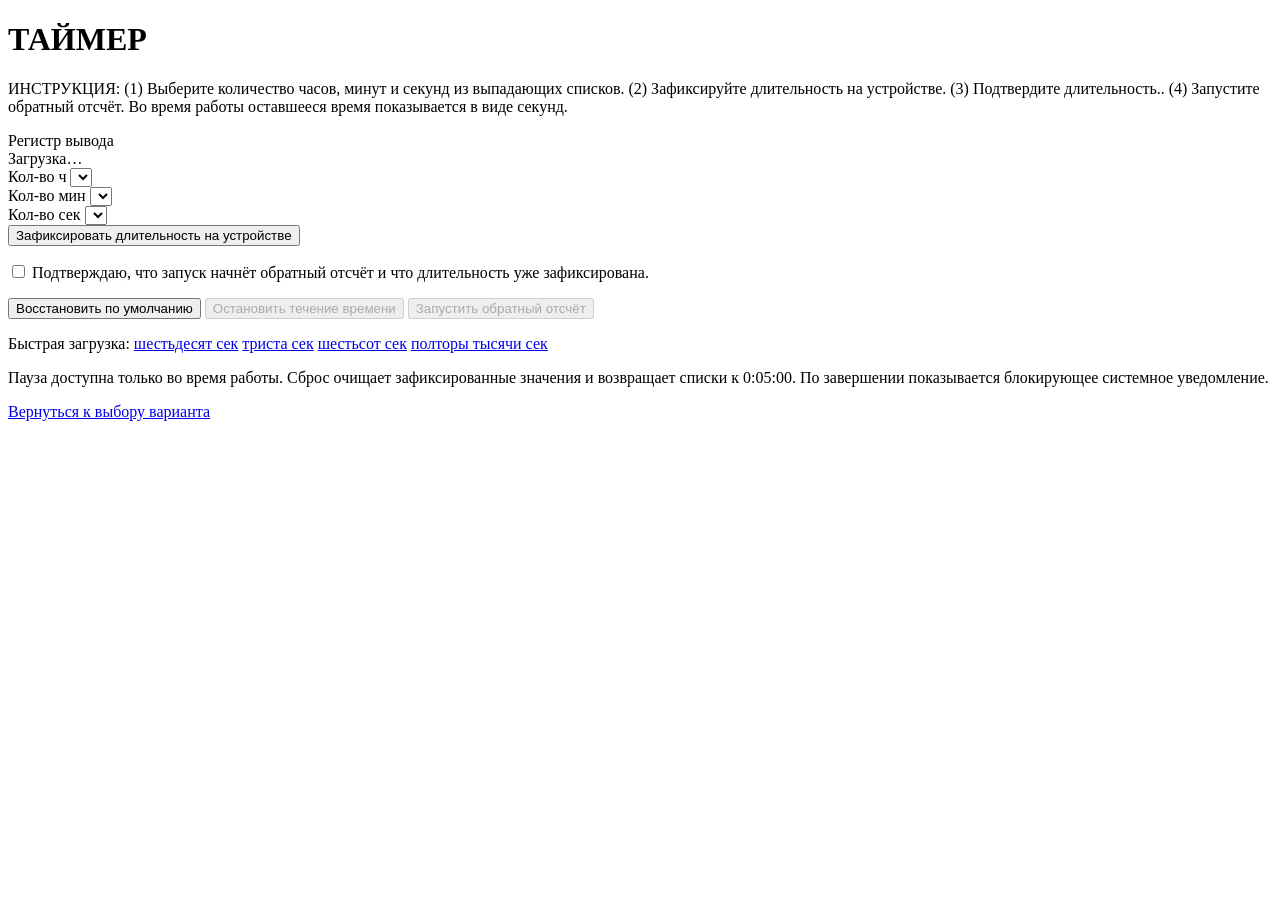
==== bad.html @ bc9faeaf "Fixed some text" ====
<!DOCTYPE html>
<html lang="ru">
<head>
  <meta charset="UTF-8" />
  <meta name="viewport" content="width=device-width, initial-scale=1.0" />
  <title>Таймер — плохой UX</title>
  <link rel="stylesheet" href="bad.css" />
</head>
<body class="bad-ux">
  <main class="bad-wrap">
    <h1>ТАЙМЕР</h1>
    <p class="bad-lede">
      ИНСТРУКЦИЯ: (1) Выберите количество часов, минут и секунд из выпадающих списков. (2) Зафиксируйте длительность на
      устройстве. (3) Подтвердите длительность.. (4) Запустите обратный отсчёт. Во время работы оставшееся время
      показывается в виде секунд.
    </p>

    <section class="bad-panel" aria-live="polite">
      <span class="bad-panel-title">Регистр вывода</span>
      <div class="bad-readout" id="readout">Загрузка…</div>

      <form class="bad-fields" id="duration-form" onsubmit="return false;">
        <div class="bad-field">
          <label for="hours-select">Кол-во ч</label>
          <select id="hours-select" name="hours"></select>
        </div>
        <div class="bad-field">
          <label for="minutes-select">Кол-во мин</label>
          <select id="minutes-select" name="minutes"></select>
        </div>
        <div class="bad-field">
          <label for="seconds-select">Кол-во сек</label>
          <select id="seconds-select" name="seconds"></select>
        </div>
        <div class="bad-apply-row">
          <button type="button" class="bad-btn" id="apply-btn">Зафиксировать длительность на устройстве</button>
        </div>
      </form>

      <p class="bad-checkbox-row">
        <input type="checkbox" id="confirm-check" />
        <label for="confirm-check">
          Подтверждаю, что запуск начнёт обратный отсчёт и что длительность уже зафиксирована.
        </label>
      </p>
      <p class="bad-msg" id="msg"></p>
    </section>

    <div class="bad-controls">
      <button type="button" class="bad-btn" id="restore-btn">Восстановить по умолчанию</button>
      <button type="button" class="bad-btn" id="cease-btn" disabled>Остановить течение времени</button>
      <button type="button" class="bad-btn" id="proceed-btn" disabled>Запустить обратный отсчёт</button>
    </div>

    <p class="bad-presets">
      Быстрая загрузка:
      <a href="#" data-preset="60">шестьдесят сек</a>
      <a href="#" data-preset="300">триста сек</a>
      <a href="#" data-preset="600">шестьсот сек</a>
      <a href="#" data-preset="1500">полторы тысячи сек</a>
    </p>

    <p class="bad-note">
      Пауза доступна только во время работы. Сброс очищает зафиксированные значения и возвращает списки к 0:05:00.
      По завершении показывается блокирующее системное уведомление.
    </p>

    <footer class="bad-footer">
      <a href="index.html">Вернуться к выбору варианта</a>
    </footer>
  </main>

  <script src="bad.js"></script>
</body>
</html>
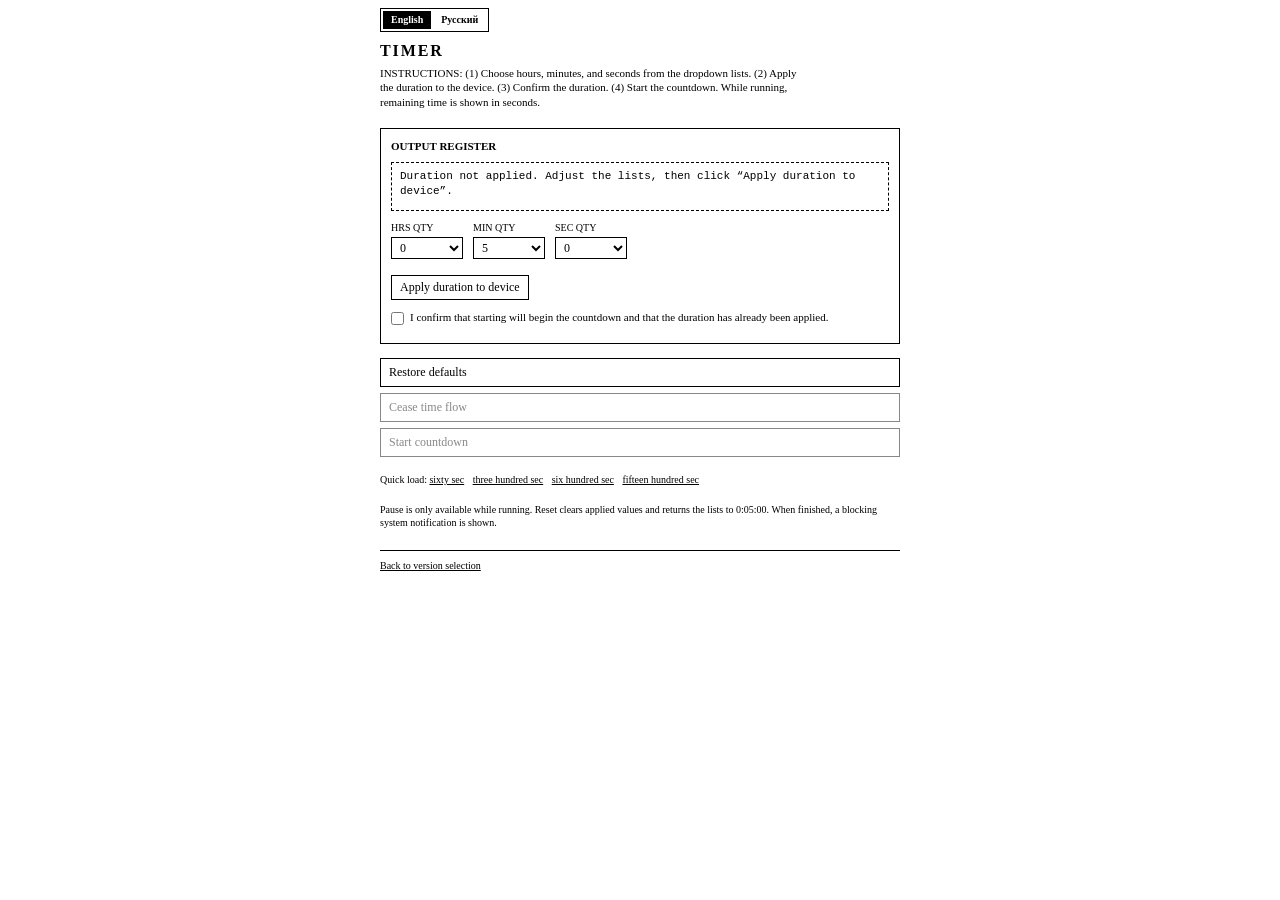
==== commit 2a5b3275: "Add English support, white theme, redesign UI" ====
--- a/bad.html
+++ b/bad.html
@@ -1,75 +1,79 @@
 <!DOCTYPE html>
-<html lang="ru">
+<html lang="en">
 <head>
   <meta charset="UTF-8" />
   <meta name="viewport" content="width=device-width, initial-scale=1.0" />
-  <title>Таймер — плохой UX</title>
+  <title>Timer — Bad UX</title>
   <link rel="stylesheet" href="bad.css" />
 </head>
-<body class="bad-ux">
+<body class="bad-ux" data-i18n-title="bad.title">
   <main class="bad-wrap">
-    <h1>ТАЙМЕР</h1>
-    <p class="bad-lede">
-      ИНСТРУКЦИЯ: (1) Выберите количество часов, минут и секунд из выпадающих списков. (2) Зафиксируйте длительность на
-      устройстве. (3) Подтвердите длительность.. (4) Запустите обратный отсчёт. Во время работы оставшееся время
-      показывается в виде секунд.
+    <header class="bad-header">
+      <nav class="lang-switch lang-switch--bad" aria-label="Language" data-i18n-aria-label="common.langSwitchAria">
+        <button type="button" class="lang-switch__btn" data-lang="en" aria-pressed="true" lang="en">English</button>
+        <button type="button" class="lang-switch__btn" data-lang="ru" aria-pressed="false" lang="ru">Русский</button>
+      </nav>
+      <h1 data-i18n="bad.heading">TIMER</h1>
+    </header>
+    <p class="bad-lede" data-i18n="bad.lede">
+      INSTRUCTIONS: (1) Choose hours, minutes, and seconds from the dropdown lists. (2) Apply the duration to the device. (3) Confirm the duration. (4) Start the countdown. While running, remaining time is shown in seconds.
     </p>
 
     <section class="bad-panel" aria-live="polite">
-      <span class="bad-panel-title">Регистр вывода</span>
-      <div class="bad-readout" id="readout">Загрузка…</div>
+      <span class="bad-panel-title" data-i18n="bad.panelTitle">Output register</span>
+      <div class="bad-readout" id="readout" data-i18n="bad.readoutLoading">Loading…</div>
 
       <form class="bad-fields" id="duration-form" onsubmit="return false;">
         <div class="bad-field">
-          <label for="hours-select">Кол-во ч</label>
+          <label for="hours-select" data-i18n="bad.hoursLabel">Hrs qty</label>
           <select id="hours-select" name="hours"></select>
         </div>
         <div class="bad-field">
-          <label for="minutes-select">Кол-во мин</label>
+          <label for="minutes-select" data-i18n="bad.minutesLabel">Min qty</label>
           <select id="minutes-select" name="minutes"></select>
         </div>
         <div class="bad-field">
-          <label for="seconds-select">Кол-во сек</label>
+          <label for="seconds-select" data-i18n="bad.secondsLabel">Sec qty</label>
           <select id="seconds-select" name="seconds"></select>
         </div>
         <div class="bad-apply-row">
-          <button type="button" class="bad-btn" id="apply-btn">Зафиксировать длительность на устройстве</button>
+          <button type="button" class="bad-btn" id="apply-btn" data-i18n="bad.applyBtn">Apply duration to device</button>
         </div>
       </form>
 
       <p class="bad-checkbox-row">
         <input type="checkbox" id="confirm-check" />
-        <label for="confirm-check">
-          Подтверждаю, что запуск начнёт обратный отсчёт и что длительность уже зафиксирована.
+        <label for="confirm-check" data-i18n="bad.confirmLabel">
+          I confirm that starting will begin the countdown and that the duration has already been applied.
         </label>
       </p>
       <p class="bad-msg" id="msg"></p>
     </section>
 
     <div class="bad-controls">
-      <button type="button" class="bad-btn" id="restore-btn">Восстановить по умолчанию</button>
-      <button type="button" class="bad-btn" id="cease-btn" disabled>Остановить течение времени</button>
-      <button type="button" class="bad-btn" id="proceed-btn" disabled>Запустить обратный отсчёт</button>
+      <button type="button" class="bad-btn" id="restore-btn" data-i18n="bad.restoreBtn">Restore defaults</button>
+      <button type="button" class="bad-btn" id="cease-btn" disabled data-i18n="bad.ceaseBtn">Cease time flow</button>
+      <button type="button" class="bad-btn" id="proceed-btn" disabled data-i18n="bad.proceedBtn">Start countdown</button>
     </div>
 
     <p class="bad-presets">
-      Быстрая загрузка:
-      <a href="#" data-preset="60">шестьдесят сек</a>
-      <a href="#" data-preset="300">триста сек</a>
-      <a href="#" data-preset="600">шестьсот сек</a>
-      <a href="#" data-preset="1500">полторы тысячи сек</a>
+      <span data-i18n="bad.presetsLabel">Quick load:</span>
+      <a href="#" data-preset="60" data-i18n="bad.preset60">sixty sec</a>
+      <a href="#" data-preset="300" data-i18n="bad.preset300">three hundred sec</a>
+      <a href="#" data-preset="600" data-i18n="bad.preset600">six hundred sec</a>
+      <a href="#" data-preset="1500" data-i18n="bad.preset1500">fifteen hundred sec</a>
     </p>
 
-    <p class="bad-note">
-      Пауза доступна только во время работы. Сброс очищает зафиксированные значения и возвращает списки к 0:05:00.
-      По завершении показывается блокирующее системное уведомление.
+    <p class="bad-note" data-i18n="bad.note">
+      Pause is only available while running. Reset clears applied values and returns the lists to 0:05:00. When finished, a blocking system notification is shown.
     </p>
 
     <footer class="bad-footer">
-      <a href="index.html">Вернуться к выбору варианта</a>
+      <a href="index.html" data-i18n="common.backToChoice">Back to version selection</a>
     </footer>
   </main>
 
+  <script src="i18n.js"></script>
   <script src="bad.js"></script>
 </body>
 </html>
--- a/bad.css
+++ b/bad.css
@@ -0,0 +1,233 @@
+*,
+*::before,
+*::after {
+  box-sizing: border-box;
+  margin: 0;
+  padding: 0;
+}
+
+body.bad-ux {
+  font-family: "Times New Roman", Times, serif;
+  background: #fff;
+  color: #000;
+  min-height: 100dvh;
+  padding: 8px 12px 24px;
+  font-size: 13px;
+  line-height: 1.35;
+}
+
+.bad-wrap {
+  max-width: 520px;
+  margin: 0 auto;
+}
+
+.bad-header {
+  margin-bottom: 4px;
+}
+
+.lang-switch--bad {
+  display: inline-flex;
+  gap: 2px;
+  padding: 2px;
+  margin-bottom: 8px;
+  border: 1px solid #000;
+  background: #fff;
+}
+
+.lang-switch--bad .lang-switch__btn {
+  font-family: inherit;
+  font-size: 10px;
+  font-weight: 700;
+  line-height: 1.2;
+  padding: 3px 8px;
+  border: none;
+  background: #fff;
+  color: #000;
+  cursor: pointer;
+  white-space: nowrap;
+}
+
+.lang-switch--bad .lang-switch__btn.is-active,
+.lang-switch--bad .lang-switch__btn[aria-pressed="true"] {
+  background: #000;
+  color: #fff;
+}
+
+.lang-switch--bad .lang-switch__btn:focus-visible {
+  outline: 2px solid #000;
+  outline-offset: 1px;
+}
+
+.bad-wrap h1 {
+  font-size: 16px;
+  font-weight: 700;
+  text-transform: uppercase;
+  letter-spacing: 0.12em;
+  margin-bottom: 4px;
+}
+
+.bad-lede {
+  font-size: 11px;
+  margin-bottom: 18px;
+  max-width: 38em;
+}
+
+.bad-panel {
+  border: 1px solid #000;
+  padding: 10px;
+  margin-bottom: 14px;
+}
+
+.bad-panel legend,
+.bad-panel-title {
+  font-size: 11px;
+  font-weight: 700;
+  text-transform: uppercase;
+  margin-bottom: 8px;
+  display: block;
+}
+
+.bad-readout {
+  font-family: "Courier New", Courier, monospace;
+  font-size: 11px;
+  min-height: 4.5em;
+  border: 1px dashed #000;
+  padding: 6px 8px;
+  background: #fff;
+  word-break: break-word;
+}
+
+.bad-readout strong {
+  font-size: 14px;
+  font-weight: 700;
+}
+
+.bad-fields {
+  display: flex;
+  flex-wrap: wrap;
+  gap: 6px 10px;
+  align-items: flex-end;
+  margin-top: 10px;
+}
+
+.bad-field {
+  display: flex;
+  flex-direction: column;
+  gap: 2px;
+  font-size: 10px;
+}
+
+.bad-field label {
+  text-transform: uppercase;
+}
+
+.bad-field select {
+  font-family: inherit;
+  font-size: 12px;
+  border: 1px solid #000;
+  background: #fff;
+  color: #000;
+  padding: 2px 4px;
+  min-width: 4.5rem;
+}
+
+.bad-apply-row {
+  margin-top: 10px;
+  width: 100%;
+}
+
+.bad-btn {
+  font-family: inherit;
+  font-size: 12px;
+  line-height: 1.25;
+  border: 1px solid #000;
+  background: #fff;
+  color: #000;
+  padding: 4px 8px;
+  cursor: pointer;
+  word-break: break-word;
+}
+
+.bad-btn:active {
+  background: #000;
+  color: #fff;
+}
+
+.bad-btn:disabled {
+  color: #888;
+  border-color: #888;
+  cursor: not-allowed;
+}
+
+.bad-btn:disabled:active {
+  background: #fff;
+  color: #888;
+}
+
+.bad-controls {
+  display: flex;
+  flex-direction: column;
+  gap: 6px;
+  margin-bottom: 14px;
+}
+
+.bad-controls .bad-btn {
+  width: 100%;
+  text-align: left;
+  padding: 6px 8px;
+}
+
+.bad-note {
+  font-size: 10px;
+  margin-top: 6px;
+  color: #000;
+}
+
+.bad-presets {
+  font-size: 10px;
+  margin-bottom: 14px;
+  line-height: 1.8;
+}
+
+.bad-presets a {
+  color: #000;
+  margin-right: 6px;
+}
+
+.bad-presets a:visited {
+  color: #000;
+}
+
+.bad-footer {
+  font-size: 10px;
+  border-top: 1px solid #000;
+  padding-top: 8px;
+  margin-top: 20px;
+}
+
+.bad-footer a {
+  color: #000;
+}
+
+.bad-checkbox-row {
+  margin: 10px 0 0;
+  font-size: 11px;
+  display: flex;
+  gap: 6px;
+  align-items: flex-start;
+}
+
+.bad-checkbox-row input {
+  margin-top: 2px;
+}
+
+.bad-msg {
+  margin-top: 8px;
+  font-size: 10px;
+  font-style: italic;
+}
+
+.bad-msg.is-error {
+  font-style: normal;
+  font-weight: 700;
+}
